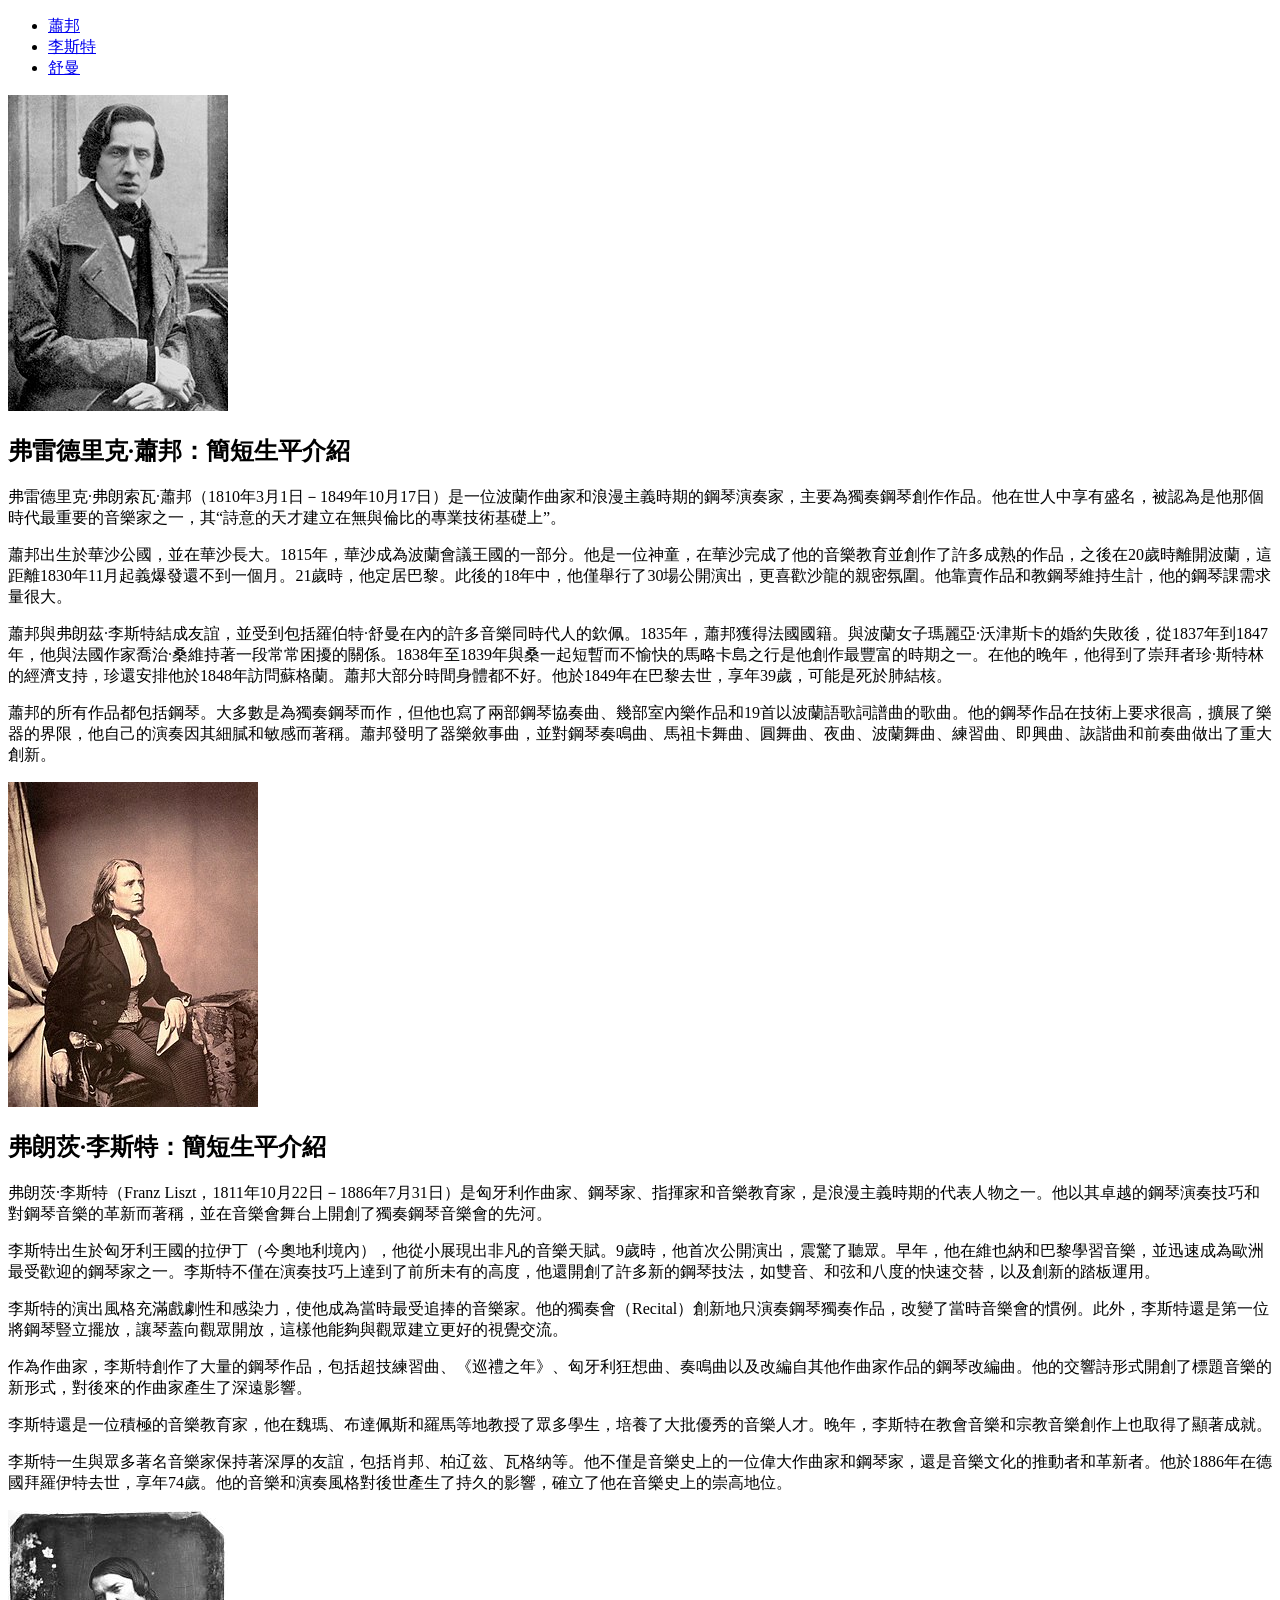
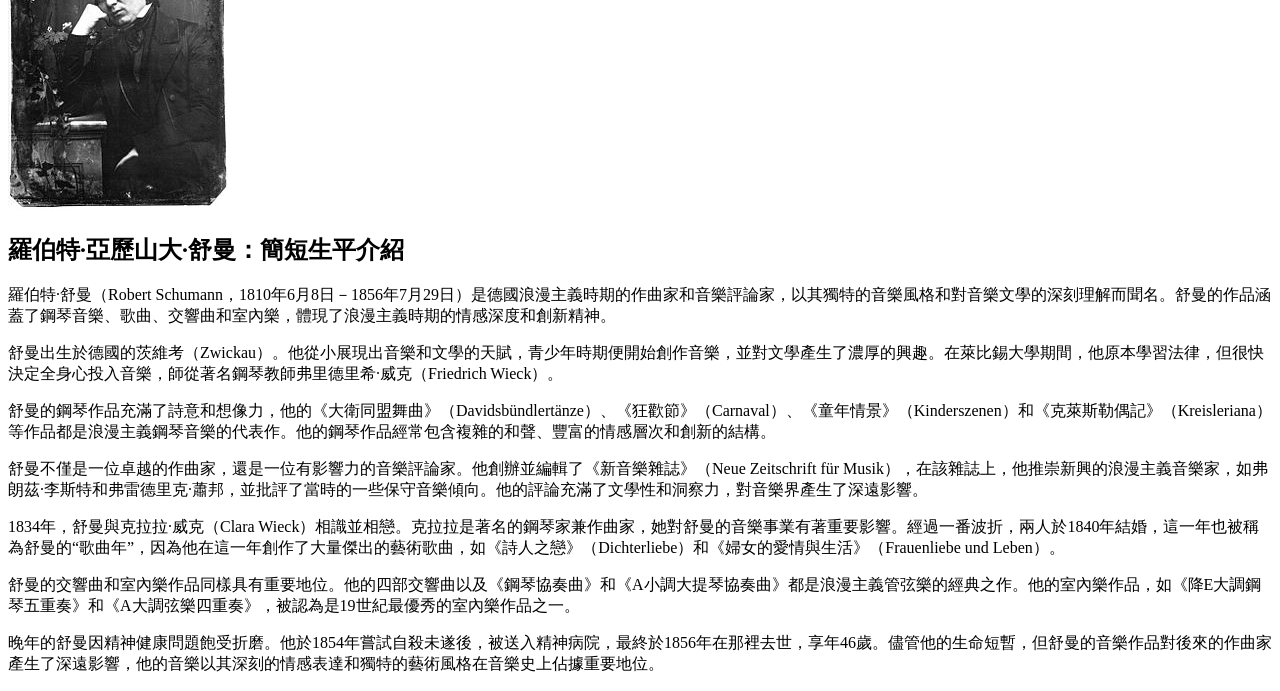
==== index.html @ 8436772b "改名" ====
<!DOCTYPE html>
<html lang="en">

<head>
    <meta charset="UTF-8">
    <meta name="viewport" content="width=device-width, initial-scale=1.0">
    <title>Responsive Web Design</title>
    <link rel="stylesheet" href="專題.css">
</head>

<body>
    <header>
        <nav>
            <ul>
                <li><a href="#蕭邦">蕭邦</a></li>
                <li><a href="#李斯特">李斯特</a></li>
                <li><a href="#舒曼">舒曼</a></li>
            </ul>
        </nav>
    </header>

    <main>
        <section id="蕭邦">
            <img src="chopin.jpeg" alt="蕭邦照片">
            <h1>弗雷德里克·蕭邦：簡短生平介紹</h1>
            <p>弗雷德里克·弗朗索瓦·蕭邦（1810年3月1日－1849年10月17日）是一位波蘭作曲家和浪漫主義時期的鋼琴演奏家，主要為獨奏鋼琴創作作品。他在世人中享有盛名，被認為是他那個時代最重要的音樂家之一，其“詩意的天才建立在無與倫比的專業技術基礎上”。</p>
            <p>蕭邦出生於華沙公國，並在華沙長大。1815年，華沙成為波蘭會議王國的一部分。他是一位神童，在華沙完成了他的音樂教育並創作了許多成熟的作品，之後在20歲時離開波蘭，這距離1830年11月起義爆發還不到一個月。21歲時，他定居巴黎。此後的18年中，他僅舉行了30場公開演出，更喜歡沙龍的親密氛圍。他靠賣作品和教鋼琴維持生計，他的鋼琴課需求量很大。</p>
            <p>蕭邦與弗朗茲·李斯特結成友誼，並受到包括羅伯特·舒曼在內的許多音樂同時代人的欽佩。1835年，蕭邦獲得法國國籍。與波蘭女子瑪麗亞·沃津斯卡的婚約失敗後，從1837年到1847年，他與法國作家喬治·桑維持著一段常常困擾的關係。1838年至1839年與桑一起短暫而不愉快的馬略卡島之行是他創作最豐富的時期之一。在他的晚年，他得到了崇拜者珍·斯特林的經濟支持，珍還安排他於1848年訪問蘇格蘭。蕭邦大部分時間身體都不好。他於1849年在巴黎去世，享年39歲，可能是死於肺結核。</p>
            <p>蕭邦的所有作品都包括鋼琴。大多數是為獨奏鋼琴而作，但他也寫了兩部鋼琴協奏曲、幾部室內樂作品和19首以波蘭語歌詞譜曲的歌曲。他的鋼琴作品在技術上要求很高，擴展了樂器的界限，他自己的演奏因其細膩和敏感而著稱。蕭邦發明了器樂敘事曲，並對鋼琴奏鳴曲、馬祖卡舞曲、圓舞曲、夜曲、波蘭舞曲、練習曲、即興曲、詼諧曲和前奏曲做出了重大創新。</p>
        </section>

        <section id="李斯特">
            <img src="Liszt.jpg" alt="李斯特照片">
            <h1>弗朗茨·李斯特：簡短生平介紹</h1>
            <p>弗朗茨·李斯特（Franz Liszt，1811年10月22日－1886年7月31日）是匈牙利作曲家、鋼琴家、指揮家和音樂教育家，是浪漫主義時期的代表人物之一。他以其卓越的鋼琴演奏技巧和對鋼琴音樂的革新而著稱，並在音樂會舞台上開創了獨奏鋼琴音樂會的先河。</p>
            <p>李斯特出生於匈牙利王國的拉伊丁（今奧地利境內），他從小展現出非凡的音樂天賦。9歲時，他首次公開演出，震驚了聽眾。早年，他在維也納和巴黎學習音樂，並迅速成為歐洲最受歡迎的鋼琴家之一。李斯特不僅在演奏技巧上達到了前所未有的高度，他還開創了許多新的鋼琴技法，如雙音、和弦和八度的快速交替，以及創新的踏板運用。</p>
            <p>李斯特的演出風格充滿戲劇性和感染力，使他成為當時最受追捧的音樂家。他的獨奏會（Recital）創新地只演奏鋼琴獨奏作品，改變了當時音樂會的慣例。此外，李斯特還是第一位將鋼琴豎立擺放，讓琴蓋向觀眾開放，這樣他能夠與觀眾建立更好的視覺交流。</p>
            <p>作為作曲家，李斯特創作了大量的鋼琴作品，包括超技練習曲、《巡禮之年》、匈牙利狂想曲、奏鳴曲以及改編自其他作曲家作品的鋼琴改編曲。他的交響詩形式開創了標題音樂的新形式，對後來的作曲家產生了深遠影響。</p>
            <p>李斯特還是一位積極的音樂教育家，他在魏瑪、布達佩斯和羅馬等地教授了眾多學生，培養了大批優秀的音樂人才。晚年，李斯特在教會音樂和宗教音樂創作上也取得了顯著成就。</p>
            <p>李斯特一生與眾多著名音樂家保持著深厚的友誼，包括肖邦、柏辽兹、瓦格纳等。他不僅是音樂史上的一位偉大作曲家和鋼琴家，還是音樂文化的推動者和革新者。他於1886年在德國拜羅伊特去世，享年74歲。他的音樂和演奏風格對後世產生了持久的影響，確立了他在音樂史上的崇高地位。</p>
        </section>

        <section id="舒曼">
            <img src="Schumann.jpg" alt="舒曼照片">
            <h1>羅伯特·亞歷山大·舒曼：簡短生平介紹</h1>
            <p>羅伯特·舒曼（Robert Schumann，1810年6月8日－1856年7月29日）是德國浪漫主義時期的作曲家和音樂評論家，以其獨特的音樂風格和對音樂文學的深刻理解而聞名。舒曼的作品涵蓋了鋼琴音樂、歌曲、交響曲和室內樂，體現了浪漫主義時期的情感深度和創新精神。</p>
            <p>舒曼出生於德國的茨維考（Zwickau）。他從小展現出音樂和文學的天賦，青少年時期便開始創作音樂，並對文學產生了濃厚的興趣。在萊比錫大學期間，他原本學習法律，但很快決定全身心投入音樂，師從著名鋼琴教師弗里德里希·威克（Friedrich Wieck）。</p>
            <p>舒曼的鋼琴作品充滿了詩意和想像力，他的《大衛同盟舞曲》（Davidsbündlertänze）、《狂歡節》（Carnaval）、《童年情景》（Kinderszenen）和《克萊斯勒偶記》（Kreisleriana）等作品都是浪漫主義鋼琴音樂的代表作。他的鋼琴作品經常包含複雜的和聲、豐富的情感層次和創新的結構。</p>
            <p>舒曼不僅是一位卓越的作曲家，還是一位有影響力的音樂評論家。他創辦並編輯了《新音樂雜誌》（Neue Zeitschrift für Musik），在該雜誌上，他推崇新興的浪漫主義音樂家，如弗朗茲·李斯特和弗雷德里克·蕭邦，並批評了當時的一些保守音樂傾向。他的評論充滿了文學性和洞察力，對音樂界產生了深遠影響。</p>
            <p>1834年，舒曼與克拉拉·威克（Clara Wieck）相識並相戀。克拉拉是著名的鋼琴家兼作曲家，她對舒曼的音樂事業有著重要影響。經過一番波折，兩人於1840年結婚，這一年也被稱為舒曼的“歌曲年”，因為他在這一年創作了大量傑出的藝術歌曲，如《詩人之戀》（Dichterliebe）和《婦女的愛情與生活》（Frauenliebe und Leben）。</p>
            <p>舒曼的交響曲和室內樂作品同樣具有重要地位。他的四部交響曲以及《鋼琴協奏曲》和《A小調大提琴協奏曲》都是浪漫主義管弦樂的經典之作。他的室內樂作品，如《降E大調鋼琴五重奏》和《A大調弦樂四重奏》，被認為是19世紀最優秀的室內樂作品之一。</p>
            <p>晚年的舒曼因精神健康問題飽受折磨。他於1854年嘗試自殺未遂後，被送入精神病院，最終於1856年在那裡去世，享年46歲。儘管他的生命短暫，但舒曼的音樂作品對後來的作曲家產生了深遠影響，他的音樂以其深刻的情感表達和獨特的藝術風格在音樂史上佔據重要地位。</p>
        </section>
    </main>



    <script>
        document.querySelectorAll('nav ul li a').forEach(link => {
            link.addEventListener('click', function(e) {
                e.preventDefault();
                document.querySelectorAll('section').forEach(section => section.style.display = 'none');
                const targetId = this.getAttribute('href').substring(1);
                document.getElementById(targetId).style.display = 'block';
            });
        });

        document.getElementById('home').style.display = 'block';
        document.getElementById('about').style.display = 'none';
        document.getElementById('contact').style.display = 'none';
    </script>
</body>

</html>
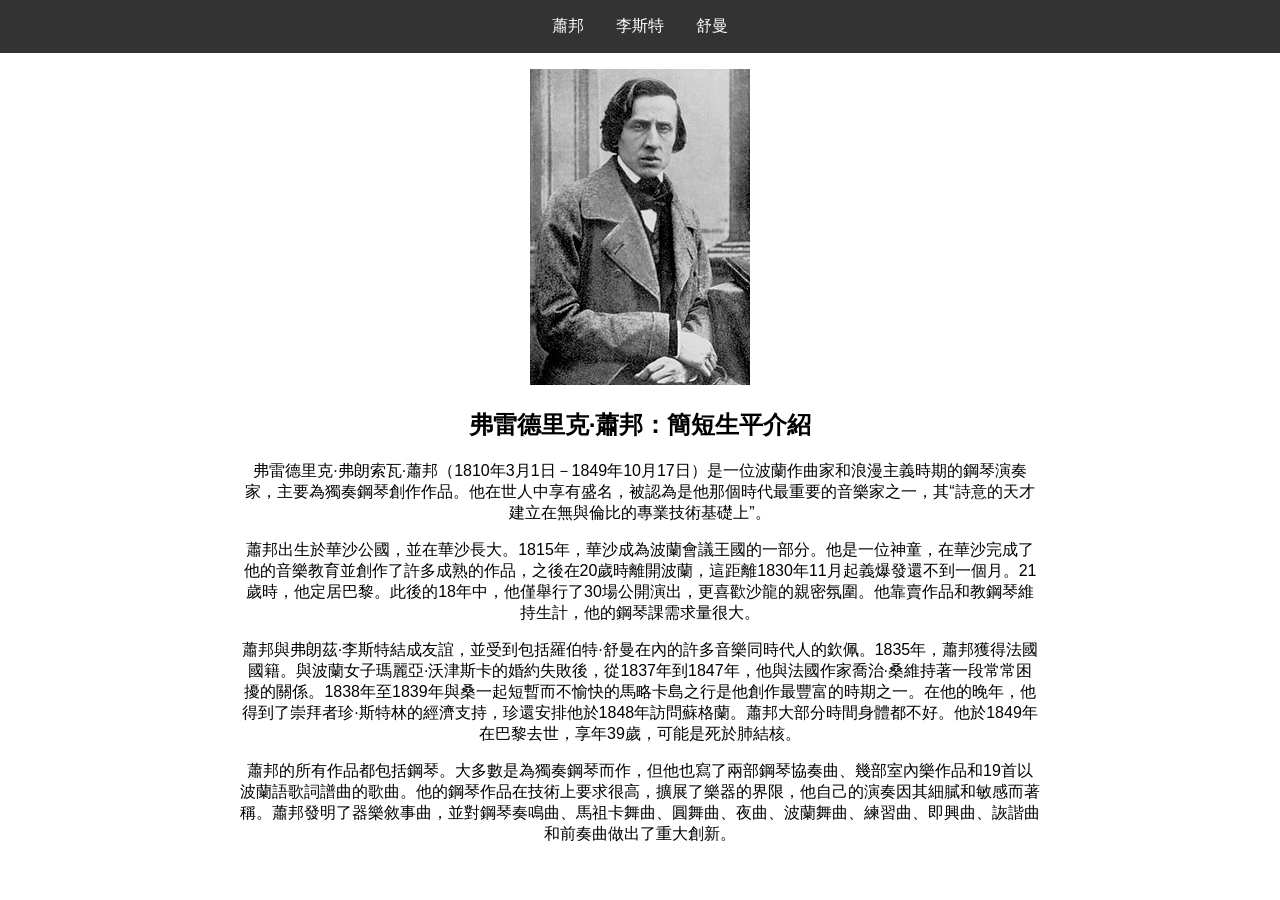
==== commit 2b1a8586: "更改Css" ====
--- a/index.html
+++ b/index.html
@@ -6,6 +6,76 @@
     <meta name="viewport" content="width=device-width, initial-scale=1.0">
     <title>Responsive Web Design</title>
     <link rel="stylesheet" href="專題.css">
+    <style>
+        body {
+            font-family: Arial, sans-serif;
+            margin: 0;
+            padding: 0;
+        }
+        
+        header {
+            background-color: #333;
+            color: white;
+            padding: 1rem;
+            text-align: center;
+        }
+        
+        nav ul {
+            list-style-type: none;
+            padding: 0;
+            margin: 0;
+            display: flex;
+            justify-content: center;
+        }
+        
+        nav ul li {
+            margin: 0 1rem;
+        }
+        
+        nav ul li a {
+            color: white;
+            text-decoration: none;
+        }
+        
+        main {
+            padding: 1rem;
+            display: flex;
+            flex-direction: column;
+            align-items: center;
+            justify-content: center;
+            min-height: calc(100vh - 162px);
+            /* Adjusted for header and footer height */
+        }
+        
+        section {
+            display: none;
+            text-align: center;
+            max-width: 800px;
+        }
+        
+        section#蕭邦 {
+            display: block;
+        }
+        
+        footer {
+            background-color: #333;
+            color: white;
+            text-align: center;
+            padding: 1rem;
+            position: fixed;
+            width: 100%;
+            bottom: 0;
+        }
+        
+        @media (max-width: 600px) {
+            nav ul {
+                flex-direction: column;
+            }
+            nav ul li {
+                margin: 0.5rem 0;
+            }
+        }
+    </style>
 </head>
 
 <body>
